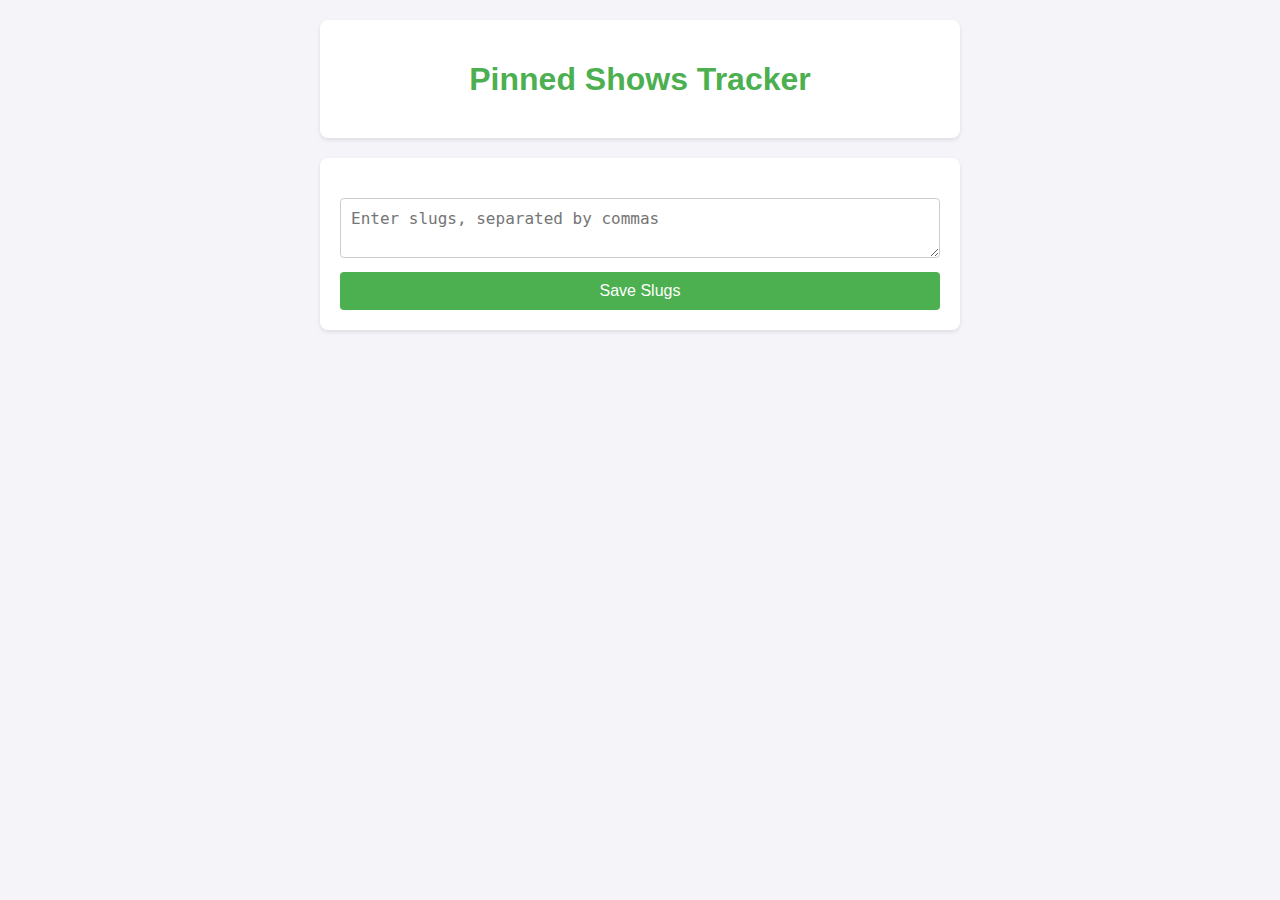
==== pinned.html @ 8ce7615b "Pinned show tracker" ====
<!DOCTYPE html>
<html lang="en">
<head>
    <meta charset="UTF-8">
    <meta name="viewport" content="width=device-width, initial-scale=1.0">
    <title>Pinned Shows Tracker</title>
    <style>
        body {
            font-family: Arial, sans-serif;
            margin: 0;
            padding: 0;
            box-sizing: border-box;
            background-color: #f4f4f9;
            color: #333;
        }
        .container {
            max-width: 600px;
            margin: 20px auto;
            padding: 20px;
            background: #fff;
            border-radius: 8px;
            box-shadow: 0 2px 4px rgba(0, 0, 0, 0.1);
        }
        h1 {
            text-align: center;
            color: #4CAF50;
            margin-bottom: 20px;
        }
        .slug-list {
            list-style-type: none;
            padding: 0;
            margin-bottom: 20px;
        }
        .slug-list li {
            padding: 10px;
            margin-bottom: 10px;
            background-color: #f9f9f9;
            border: 1px solid #ddd;
            border-radius: 4px;
            display: flex;
            justify-content: space-between;
            align-items: center;
            transition: background-color 0.3s;
        }
        .slug-list li:hover {
            background-color: #f1f1f1;
        }
        .slug-info {
            display: flex;
            justify-content: space-between;
            align-items: center;
            width: 100%;
        }
        .slug-info .slug-title {
            flex: 1;
            text-align: left;
            font-weight: bold;
        }
        .slug-info .slug-count {
            flex: 0;
            text-align: right;
            padding-left: 20px;
            font-size: 1.2em;
            font-weight: bold;
        }
        .remove-button {
    background-color: #f9f9f9;
    color: #ddd;
    border: none;
    border-radius: 50%;
    cursor: pointer;
    width: 25px;
    height: 25px;
    display: flex;
    align-items: center;
    justify-content: center;
    font-size: 16px;
    margin-left: 10px;
    transition: background-color 0.3s;
}

        .remove-button:hover {
            background-color: #d32f2f;
        }
        .input-container {
            margin-top: 20px;
        }
        textarea {
            width: 100%;
            padding: 10px;
            border: 1px solid #ccc;
            border-radius: 4px;
            box-sizing: border-box;
            font-size: 16px;
            margin-bottom: 10px;
        }
        button {
            display: block;
            width: 100%;
            padding: 10px;
            background-color: #4CAF50;
            color: white;
            border: none;
            border-radius: 4px;
            cursor: pointer;
            font-size: 16px;
            transition: background-color 0.3s;
        }
        button:hover {
            background-color: #45a049;
        }
    </style>
</head>
<body>
    <div class="container">
        <h1>Pinned Shows Tracker</h1>
        <ul id="slug-list" class="slug-list"></ul>
        
    </div>
    <div class="container">
    <div class="input-container">
        <textarea id="slug-input" placeholder="Enter slugs, separated by commas"></textarea>
        <button onclick="saveSlugs()">Save Slugs</button>
    </div>
</div>

    <script>
        document.addEventListener('DOMContentLoaded', () => {
            loadSlugs();
        });

        async function loadSlugs() {
            const slugs = getSlugsFromCookies();
            const apiData = await fetch('https://fringe-api.humfreybrandes.com/selling-out').then(response => response.json());

            const slugCounts = slugs.map(slug => {
                const show = apiData.find(show => show.show_slug === slug);
                return {
                    slug,
                    count: show ? parseInt(show.sold_out_dates_count, 10) : 0
                };
            }).filter(({count}) => count >= 0);

            slugCounts.sort((a, b) => b.count - a.count);
            slugCounts.sort((a, b) => b.count - a.count || a.slug.localeCompare(b.slug));


            const slugList = document.getElementById('slug-list');
            slugList.innerHTML = '';
            slugCounts.forEach(({slug, count}) => {
                const li = document.createElement('li');
                li.innerHTML = `
                    <div class="slug-info" style="color: ${getColorCode(count)};">
                        <div class="slug-title">${slug}</div>
                        <div class="slug-count">${count}</div>
                        <button class="remove-button" onclick="removeSlug('${slug}')">X</button>
                    </div>
                `;
                slugList.appendChild(li);
            });
        }

        function getColorCode(count) {
            if (count >= 10) return 'red';
            if (count >= 5) return 'maroon';
            if (count >= 3) return 'black';
            if (count >= 1) return 'gray';
            return '#ccc';
        }

        function saveSlugs() {
            const input = document.getElementById('slug-input').value;
            const slugs = input.split(',').map(slug => slug.trim()).filter(slug => slug);
            const existingSlugs = getSlugsFromCookies();
            const allSlugs = [...new Set([...existingSlugs, ...slugs])];

            document.cookie = `slugs=${JSON.stringify(allSlugs)}; path=/`;
            loadSlugs();
        }

        function removeSlug(slugToRemove) {
            const slugs = getSlugsFromCookies().filter(slug => slug !== slugToRemove);
            document.cookie = `slugs=${JSON.stringify(slugs)}; path=/`;
            loadSlugs();
        }

        function getSlugsFromCookies() {
            const cookies = document.cookie.split(';').map(cookie => cookie.trim());
            const slugsCookie = cookies.find(cookie => cookie.startsWith('slugs='));
            if (slugsCookie) {
                return JSON.parse(slugsCookie.split('=')[1]);
            }
            return [];
        }
    </script>
</body>
</html>
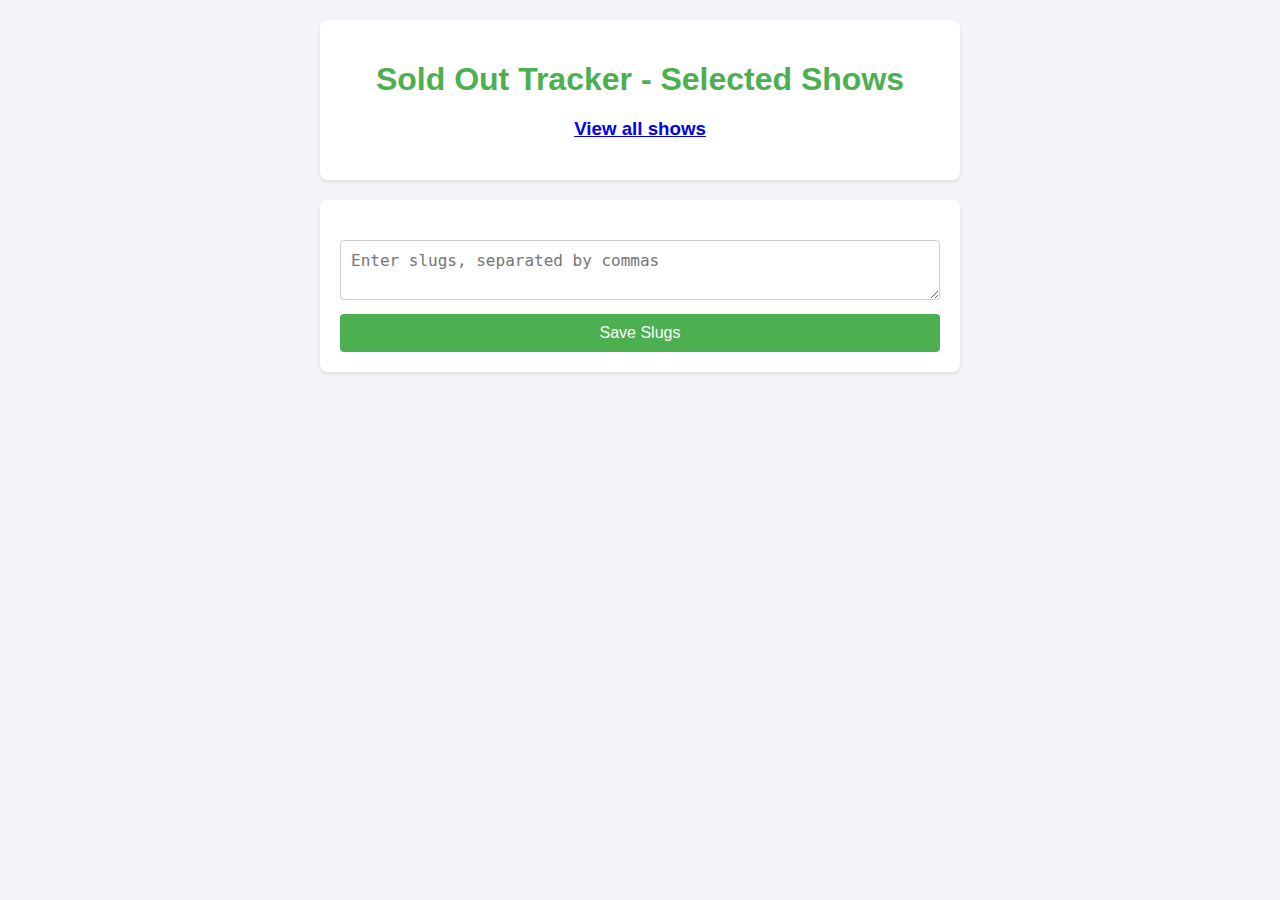
==== commit 9be68c9c: "Add link to main site" ====
--- a/pinned.html
+++ b/pinned.html
@@ -1,5 +1,6 @@
 <!DOCTYPE html>
 <html lang="en">
+
 <head>
     <meta charset="UTF-8">
     <meta name="viewport" content="width=device-width, initial-scale=1.0">
@@ -13,6 +14,7 @@
             background-color: #f4f4f9;
             color: #333;
         }
+
         .container {
             max-width: 600px;
             margin: 20px auto;
@@ -21,16 +23,24 @@
             border-radius: 8px;
             box-shadow: 0 2px 4px rgba(0, 0, 0, 0.1);
         }
+
         h1 {
             text-align: center;
             color: #4CAF50;
             margin-bottom: 20px;
         }
+
+        h3 {
+            text-align: center;
+            color: #000;
+        }
+
         .slug-list {
             list-style-type: none;
             padding: 0;
             margin-bottom: 20px;
         }
+
         .slug-list li {
             padding: 10px;
             margin-bottom: 10px;
@@ -42,20 +52,29 @@
             align-items: center;
             transition: background-color 0.3s;
         }
+
         .slug-list li:hover {
             background-color: #f1f1f1;
         }
+
         .slug-info {
             display: flex;
             justify-content: space-between;
             align-items: center;
             width: 100%;
         }
+
         .slug-info .slug-title {
             flex: 1;
             text-align: left;
             font-weight: bold;
         }
+
+        .slug-title a {
+            text-decoration: none;
+            color: inherit;
+        }
+
         .slug-info .slug-count {
             flex: 0;
             text-align: right;
@@ -63,28 +82,31 @@
             font-size: 1.2em;
             font-weight: bold;
         }
+
         .remove-button {
-    background-color: #f9f9f9;
-    color: #ddd;
-    border: none;
-    border-radius: 50%;
-    cursor: pointer;
-    width: 25px;
-    height: 25px;
-    display: flex;
-    align-items: center;
-    justify-content: center;
-    font-size: 16px;
-    margin-left: 10px;
-    transition: background-color 0.3s;
-}
+            background-color: #f9f9f9;
+            color: #ddd;
+            border: none;
+            border-radius: 50%;
+            cursor: pointer;
+            width: 25px;
+            height: 25px;
+            display: flex;
+            align-items: center;
+            justify-content: center;
+            font-size: 16px;
+            margin-left: 10px;
+            transition: background-color 0.3s;
+        }
 
         .remove-button:hover {
             background-color: #d32f2f;
         }
+
         .input-container {
             margin-top: 20px;
         }
+
         textarea {
             width: 100%;
             padding: 10px;
@@ -94,6 +116,7 @@
             font-size: 16px;
             margin-bottom: 10px;
         }
+
         button {
             display: block;
             width: 100%;
@@ -106,23 +129,26 @@
             font-size: 16px;
             transition: background-color 0.3s;
         }
+
         button:hover {
             background-color: #45a049;
         }
     </style>
 </head>
+
 <body>
     <div class="container">
-        <h1>Pinned Shows Tracker</h1>
+        <h1>Sold Out Tracker - Selected Shows</h1>
+        <h3><a href="https://fringe-sold-out.humfreybrandes.com">View all shows</a></h3>
         <ul id="slug-list" class="slug-list"></ul>
-        
+
     </div>
     <div class="container">
-    <div class="input-container">
-        <textarea id="slug-input" placeholder="Enter slugs, separated by commas"></textarea>
-        <button onclick="saveSlugs()">Save Slugs</button>
+        <div class="input-container">
+            <textarea id="slug-input" placeholder="Enter slugs, separated by commas"></textarea>
+            <button onclick="saveSlugs()">Save Slugs</button>
+        </div>
     </div>
-</div>
 
     <script>
         document.addEventListener('DOMContentLoaded', () => {
@@ -130,8 +156,35 @@
         });
 
         async function loadSlugs() {
-            const slugs = getSlugsFromCookies();
-            const apiData = await fetch('https://fringe-api.humfreybrandes.com/selling-out').then(response => response.json());
+            let slugs = getSlugsFromCookies();
+            slugs.push(...[
+                    "sarah-keyworth-my-eyes-are-up-here",
+                    "emma-sidi-is-sue-gray",
+                    "ania-magliano-forgive-me-father",
+                    "every-brilliant-thing",
+                    "gwyneth-goes-skiing",
+                    "little-deaths",
+                    "rachel-kaly-hospital-hour",
+                    "letter-to-lyndon-b-johnson-or-god-whoever-reads-this-first",
+                    "kaye-hole-hosted-by-reuben-kaye",
+                    "arcade",
+                    "natalie-palamides-weer",
+                    "patti-harrison-my-huge-tits-huge-because-they-are-infected-not-fake",
+                    "instructions",
+                    "alex-kealy-the-fear",
+                    "playfight",
+                    "nation",
+                    "bellringers",
+                    "ahir-shah-ends",
+                    "catherine-cohen-come-for-me",
+                    "carousel",
+                    "sheeps-the-giggle-bunch-that-s-our-name-for-you",
+                    "lorna-rose-treen-skin-pigeon",
+                    "why-i-stuck-a-flare-up-my-arse-for-england",
+                    "really-good-exposure"
+                ]);
+            slugs = [...new Set(slugs)];
+            const apiData = await fetch(`https://fringe-api.humfreybrandes.com/selling-out?${Date.now()}`).then(response => response.json());
 
             const slugCounts = slugs.map(slug => {
                 const show = apiData.find(show => show.show_slug === slug);
@@ -139,7 +192,7 @@
                     slug,
                     count: show ? parseInt(show.sold_out_dates_count, 10) : 0
                 };
-            }).filter(({count}) => count >= 0);
+            }).filter(({ count }) => count >= 0);
 
             slugCounts.sort((a, b) => b.count - a.count);
             slugCounts.sort((a, b) => b.count - a.count || a.slug.localeCompare(b.slug));
@@ -147,11 +200,11 @@
 
             const slugList = document.getElementById('slug-list');
             slugList.innerHTML = '';
-            slugCounts.forEach(({slug, count}) => {
+            slugCounts.forEach(({ slug, count }) => {
                 const li = document.createElement('li');
                 li.innerHTML = `
                     <div class="slug-info" style="color: ${getColorCode(count)};">
-                        <div class="slug-title">${slug}</div>
+                        <div class="slug-title"><a href="https://tickets.edfringe.com/whats-on/${slug}" target="_blank">${slug}</a></div>
                         <div class="slug-count">${count}</div>
                         <button class="remove-button" onclick="removeSlug('${slug}')">X</button>
                     </div>
@@ -189,9 +242,11 @@
             const slugsCookie = cookies.find(cookie => cookie.startsWith('slugs='));
             if (slugsCookie) {
                 return JSON.parse(slugsCookie.split('=')[1]);
+            } else {
+                return [];
             }
-            return [];
         }
     </script>
 </body>
-</html>
+
+</html>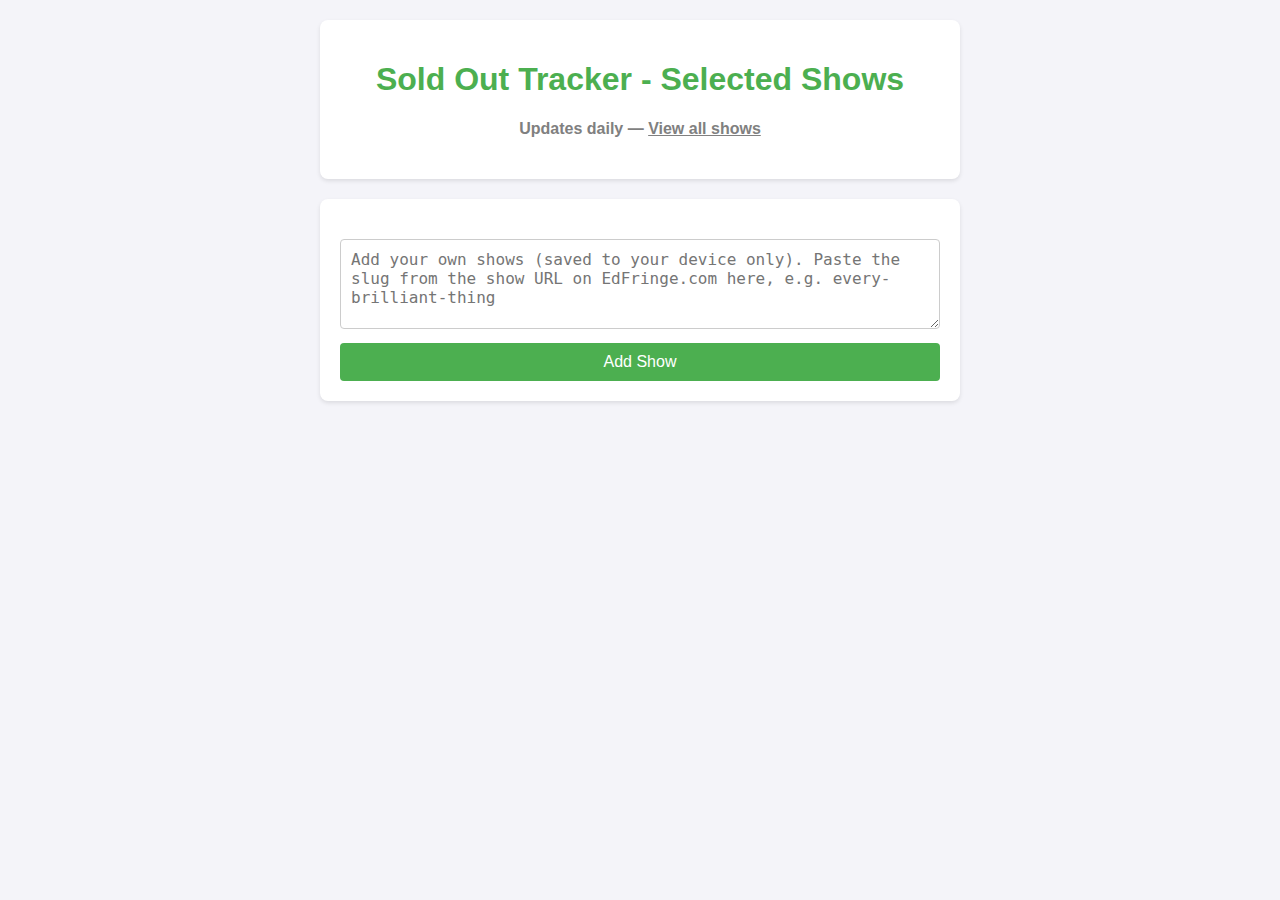
==== commit 9cba3694: "add cachebuster" ====
--- a/pinned.html
+++ b/pinned.html
@@ -30,7 +30,7 @@
             margin-bottom: 20px;
         }
 
-        h3 {
+        h4 {
             text-align: center;
             color: #000;
         }
@@ -81,6 +81,7 @@
             padding-left: 20px;
             font-size: 1.2em;
             font-weight: bold;
+            white-space: nowrap;
         }
 
         .remove-button {
@@ -115,6 +116,7 @@
             box-sizing: border-box;
             font-size: 16px;
             margin-bottom: 10px;
+            height: 90px;
         }
 
         button {
@@ -139,14 +141,13 @@
 <body>
     <div class="container">
         <h1>Sold Out Tracker - Selected Shows</h1>
-        <h3><a href="https://fringe-sold-out.humfreybrandes.com">View all shows</a></h3>
+        <h4 style="color: gray;">Updates daily — <a style="color: gray;" href="https://fringe-sold-out.humfreybrandes.com">View all shows</a></h4>
         <ul id="slug-list" class="slug-list"></ul>
-
     </div>
     <div class="container">
         <div class="input-container">
-            <textarea id="slug-input" placeholder="Enter slugs, separated by commas"></textarea>
-            <button onclick="saveSlugs()">Save Slugs</button>
+            <textarea id="slug-input" placeholder="Add your own shows (saved to your device only). Paste the slug from the show URL on EdFringe.com here, e.g. every-brilliant-thing"></textarea>
+            <button onclick="saveSlugs()">Add Show</button>
         </div>
     </div>
 
@@ -181,32 +182,40 @@
                     "sheeps-the-giggle-bunch-that-s-our-name-for-you",
                     "lorna-rose-treen-skin-pigeon",
                     "why-i-stuck-a-flare-up-my-arse-for-england",
-                    "really-good-exposure"
+                    "really-good-exposure",
+                    "tim-key-l-b-r-advanced-work-in-progress",
+                    "siblings-and-family-friends",
+                    "my-english-persian-kitchen",
+                    "knock-on-the-roof-by-khawla-ibraheem"
                 ]);
             slugs = [...new Set(slugs)];
-            const apiData = await fetch(`https://fringe-api.humfreybrandes.com/selling-out?${Date.now()}`).then(response => response.json());
-
+
+            const sellingOutApiData = await fetch(`https://fringe-api.humfreybrandes.com/selling-out?${Date.now()}`).then(response => response.json());
+            const soldOutApiData = await fetch(`https://fringe-api.humfreybrandes.com/sold-out?${Date.now()}`).then(response => response.json());
+
+            const soldOutShows = soldOutApiData.map(show => show.show_slug);
             const slugCounts = slugs.map(slug => {
-                const show = apiData.find(show => show.show_slug === slug);
+                const show = sellingOutApiData.find(show => show.show_slug === slug);
                 return {
                     slug,
-                    count: show ? parseInt(show.sold_out_dates_count, 10) : 0
+                    count: soldOutShows.includes(slug) ? 'Sold Out' : (show ? parseInt(show.sold_out_dates_count, 10) : 0)
                 };
-            }).filter(({ count }) => count >= 0);
-
-            slugCounts.sort((a, b) => b.count - a.count);
-            slugCounts.sort((a, b) => b.count - a.count || a.slug.localeCompare(b.slug));
-
+            }).filter(({ count }) => count === 'Sold Out' || count >= 0);
+
+            slugCounts.sort((a, b) => {
+                if (a.count === 'Sold Out' && b.count !== 'Sold Out') return -1;
+                if (b.count === 'Sold Out' && a.count !== 'Sold Out') return 1;
+                return b.count - a.count || a.slug.localeCompare(b.slug);
+            });
 
             const slugList = document.getElementById('slug-list');
             slugList.innerHTML = '';
             slugCounts.forEach(({ slug, count }) => {
                 const li = document.createElement('li');
                 li.innerHTML = `
-                    <div class="slug-info" style="color: ${getColorCode(count)};">
+                    <div class="slug-info" style="color: ${count === 'Sold Out' ? 'dusky pink' : getColorCode(count)};">
                         <div class="slug-title"><a href="https://tickets.edfringe.com/whats-on/${slug}" target="_blank">${slug}</a></div>
                         <div class="slug-count">${count}</div>
-                        <button class="remove-button" onclick="removeSlug('${slug}')">X</button>
                     </div>
                 `;
                 slugList.appendChild(li);
@@ -249,4 +258,4 @@
     </script>
 </body>
 
-</html>+</html>
